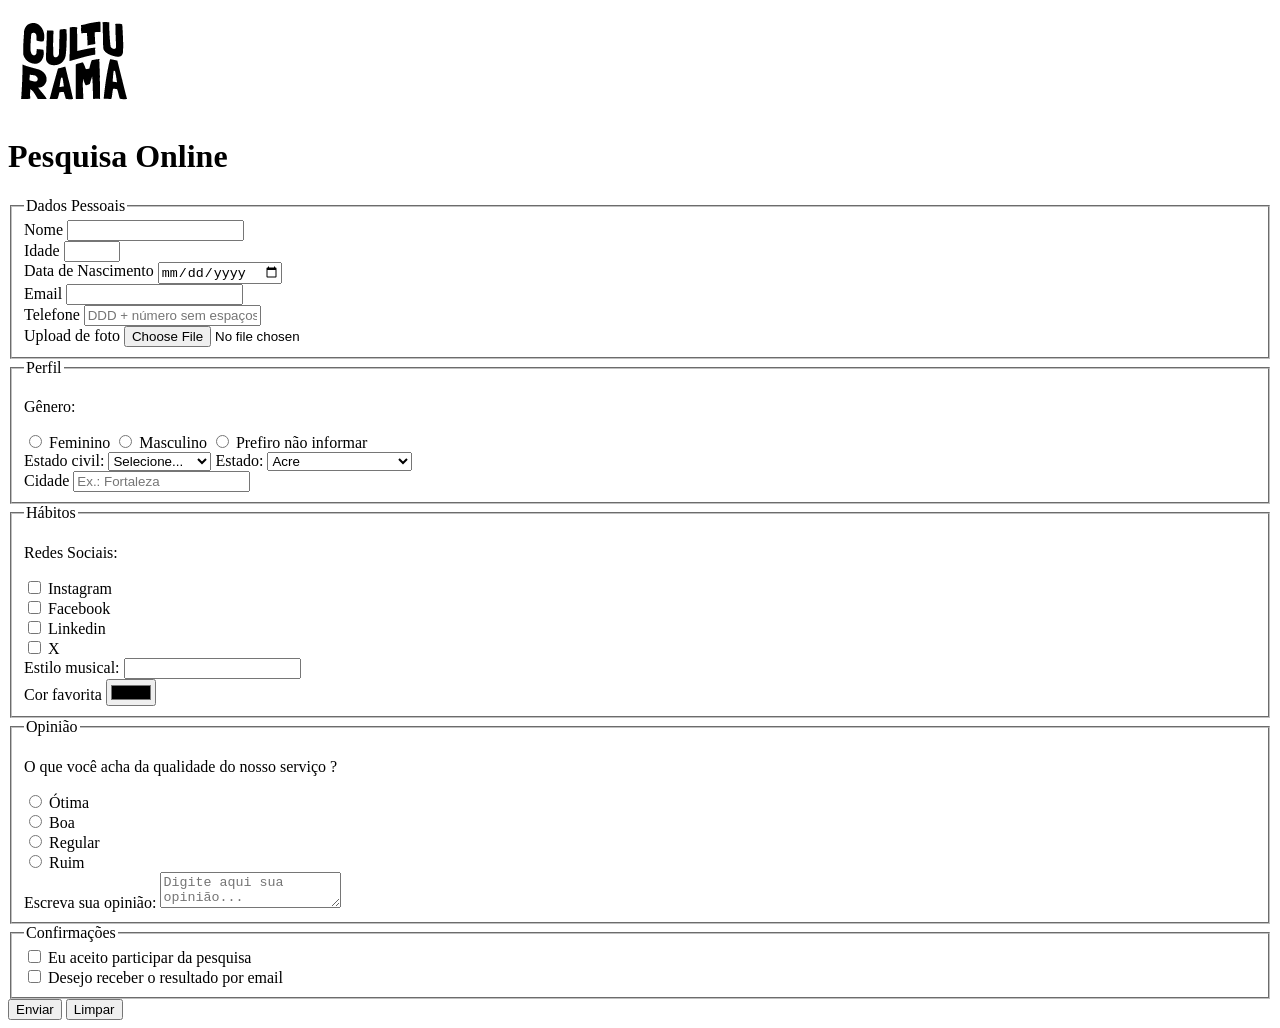
==== index.html @ 8bd606b7 "Adiciona logo" ====
<!DOCTYPE html> 
<html lang="pt-br">
<head>
    <meta charset="UTF-8">
    <meta name="viewport" content="width=device-width, initial-scale=1.0">
    <link rel="icon" href="culturama-favico.png">
    <link rel="stylesheet" href="css/style.css">
    <title>Pesquisa Culturama</title>
</head>
<body>
    <header>
        <img src="img/logo-culturama.png" alt="logo culturama">
        <h1>Pesquisa Online</h1>
    </header>

    <section>
        <form action="" method="get">
            <fieldset>

                    <!-- DADOS PESSOAIS -->

                <legend>Dados Pessoais</legend>

                <label for="name">Nome</label>
                <input id="name" type="text" name="userName" required>
                <br>
                
                <label for="age">Idade</label>
                <input id="age" type="number" name="userAge" min="12" max="100" required>
                <br>
                
                <label for="birthDate">Data de Nascimento</label>
                <input id="birthDate" type="date" name="userBirthDate">
                <br>
                
                <label for="email">Email</label>
                <input id="email" type="email" name="userEmail" required>
                <br>
                
                <label for="phoneNumber">Telefone</label>
                <input id="phoneNumber" type="tel" name="userPhoneNumber" pattern="[0-9]{11}" placeholder="DDD + número sem espaços ou hífens">
                <br>
                
                <label for="image">Upload de foto</label>
                <input id="image" type="file" name="userImage" accept="image/*">
                <br>
            </fieldset>

            <fieldset>
                <legend>Perfil</legend>

                <p>Gênero:</p>

                <input id="fem" type="radio" name="userGender" value="Feminino">
                <label for="fem">Feminino</label>

                <input id="masc" type="radio" name="userGender" value="Masculino">
                <label for="masc">Masculino</label>

                <input id="notInformed" type="radio" name="userGender" value="notInformed">
                <label for="notInformed">Prefiro não informar</label>
                <br>

                <label for="maritalStatus">Estado civil:</label>
                <select id="maritalStatus" name="userMaritalStatus">
                    <option value="notInformed">Selecione...</option>
                    <option value="casado">Casado</option>
                    <option value="solteiro">Solteiro</option>
                    <option value="divorciado">Divorciado</option>
                    <option value="casado">União estável</option>
                </select>

                <label for="state">Estado:</label>
                <select id="state" name="userState" required>
                    <option value="acre">Acre</option>
                    <option value="alagoas">Alagoas</option>
                    <option value="amapa">Amapá</option>
                    <option value="amazonas">Amazonas</option>
                    <option value="bahia">Bahia</option>
                    <option value="ceara">Ceará</option>
                    <option value="distritoFederal">Distrito Federal</option>
                    <option value="espiritoSanto">Espirito Santo</option>
                    <option value="goias">Goiás</option>
                    <option value="maranhao">Maranhão</option>
                    <option value="matoGrossoDoSul">Mato Grosso do Sul</option>
                    <option value="matoGrosso">Mato Grosso</option>
                    <option value="minasGerais">Minas Gerais</option>
                    <option value="para">Pará</option>
                    <option value="paraiba">Paraíba</option>
                    <option value="parana">Paraná</option>
                    <option value="pernambuco">Pernambuco</option>
                    <option value="piaui">Piauí</option>
                    <option value="rioDeJaneiro">Rio de Janeiro</option>
                    <option value="rioGrandeDoNorte">Rio Grande do Norte</option>
                    <option value="rioGrandeDoSul">Rio Grande do Sul</option>
                    <option value="rondonia">Rondônia</option>
                    <option value="roraima">Roraima</option>
                    <option value="santaCatarina">Santa Catarina</option>
                    <option value="saoPaulo">São Paulo</option>
                    <option value="sergipe">Sergipe</option>
                    <option value="tocantins">Tocantins</option>
                </select>
                <br>

                <label for="city">Cidade</label>
                <input id="city" type="text" name="userCity" id="userCity" autocomplete="address-level2" placeholder="Ex.: Fortaleza">
            </fieldset>

            <fieldset>
                <legend>Hábitos</legend>
                
                <p>Redes Sociais:</p>

                <input id="instagram" type="checkbox" name="social" value="instagram">
                <label for="instagram">Instagram</label>
                <br>

                <input id="facebook" type="checkbox" name="social" value="facebook">
                <label for="facebook">Facebook</label>
                <br>

                <input id="linkedin" type="checkbox" name="social" value="linkedin">
                <label for="linkedin">Linkedin</label>
                <br>

                <input id="x" type="checkbox" name="social" value="x">
                <label for="x">X</label>
                <br>

                <label for="musicStyle">Estilo musical:</label>
                <input list="styleTypes" id="musicStyle" name="userMusicStyle" type="text">
                <datalist id="styleTypes">
                    <option value="Rock">
                    <option value="Pop">
                    <option value="Samba">
                    <option value="Sertanejo">
                </datalist>
                <br>

                <label for="favoriteColor">Cor favorita</label>
                <input type="color" name="userFavoriteColor" id="favoriteColor">
            </fieldset>

            <fieldset>
                <legend>Opinião</legend>

                <p>O que você acha da qualidade do nosso serviço ?</p>

                <input type="radio" id="otima" name="userServiceOpinion" value="otima">
                <label for="otima">Ótima</label><br>

                <input type="radio" id="boa" name="userServiceOpinion" value="boa">
                <label for="boa">Boa</label><br>

                <input type="radio" id="regular" name="userServiceOpinion" value="regular">
                <label for="regular">Regular</label><br>

                <input type="radio" id="ruim" name="userServiceOpinion" value="ruim">
                <label for="ruim">Ruim</label><br>


                <label for="comment">Escreva sua opinião:</label>
                <textarea id="comment" name="userComment" placeholder="Digite aqui sua opinião..."></textarea>
            </fieldset>
            
            <fieldset>
                <legend>Confirmações</legend>

                <input type="checkbox" name="userLgpd" id="userLgpdTerm" value="accepted" required>
                <label for="userLgpdTerm">Eu aceito participar da pesquisa</label><br>
                
                <input type="checkbox" name="userGetResult" id="getResult" value="accepted">
                <label for="getResult">Desejo receber o resultado por email</label><br>
            </fieldset>

            <button type="submit">Enviar</button>
            <button type="reset">Limpar</button>

        </form>
    </section>

</body>
</html>
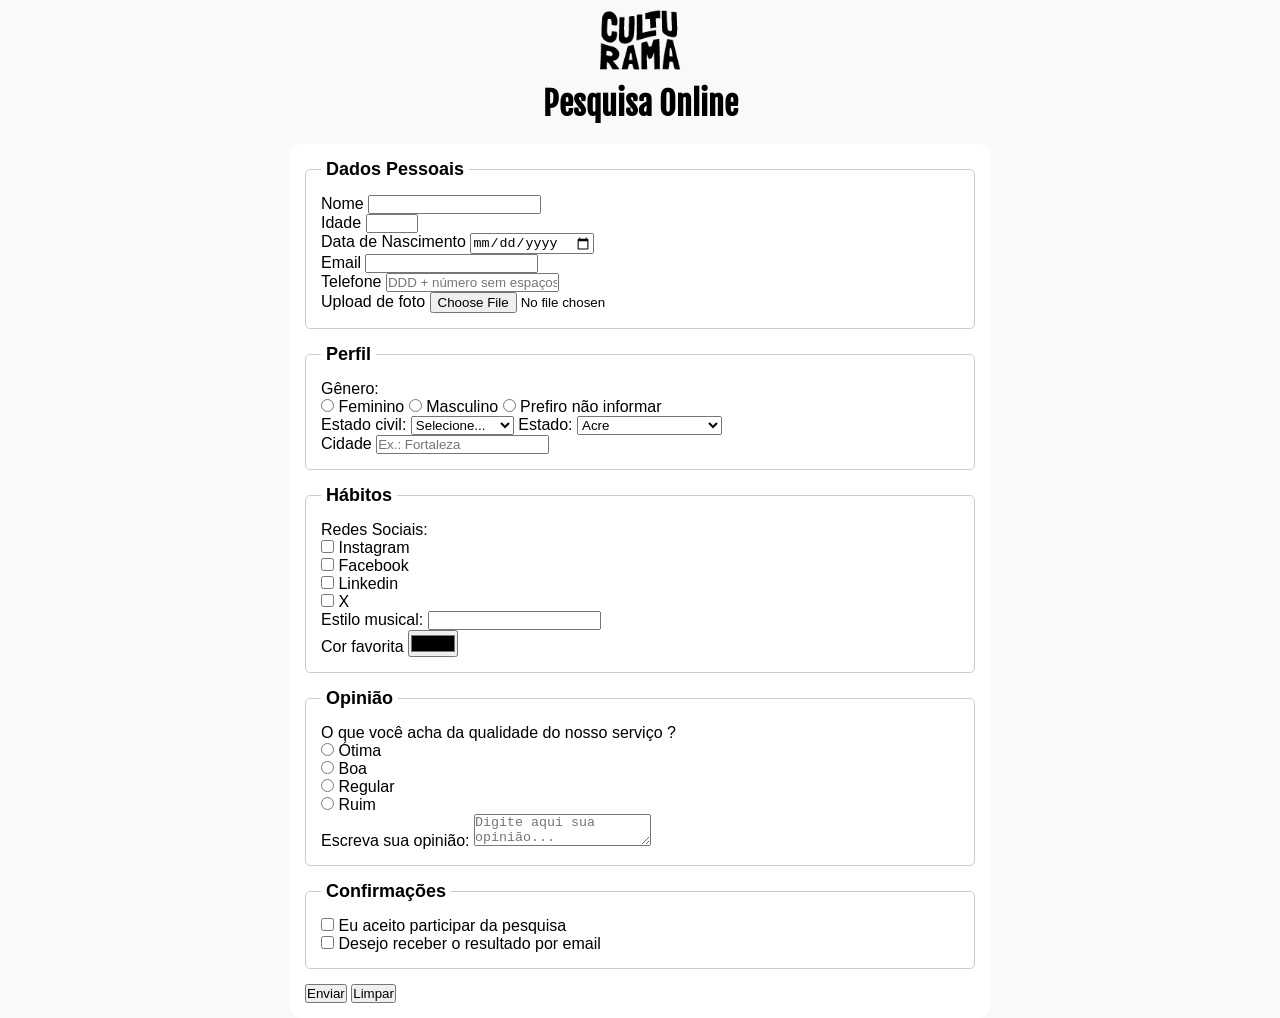
==== commit d1d28c5f: "Adiciona estilos" ====
--- a/index.html
+++ b/index.html
@@ -5,15 +5,21 @@
     <meta name="viewport" content="width=device-width, initial-scale=1.0">
     <link rel="icon" href="culturama-favico.png">
     <link rel="stylesheet" href="css/style.css">
+    
+    <link rel="preconnect" href="https://fonts.googleapis.com">
+    <link rel="preconnect" href="https://fonts.gstatic.com" crossorigin>
+    <link href="https://fonts.googleapis.com/css2?family=Fjalla+One&family=Work+Sans&display=swap" rel="stylesheet">
+
     <title>Pesquisa Culturama</title>
 </head>
 <body>
-    <header>
+    <main>
+        <header>
         <img src="img/logo-culturama.png" alt="logo culturama">
         <h1>Pesquisa Online</h1>
-    </header>
+        </header>
 
-    <section>
+        <section>
         <form action="" method="get">
             <fieldset>
 
@@ -177,7 +183,7 @@
             <button type="reset">Limpar</button>
 
         </form>
-    </section>
-
+        </section>
+    </main>
 </body>
 </html>
--- a/css/style.css
+++ b/css/style.css
@@ -0,0 +1,48 @@
+* {
+    margin: 0;
+    padding: 0;
+    box-sizing: border-box;
+}
+
+body {
+    background-color: #f9f9f9;
+    font-family: "Work Sans", sans-serif;
+}
+
+main {
+    width: 100%;
+    max-width: 700px;
+    margin: 0 auto;
+}
+
+header {
+    text-align: center;
+    margin-bottom: 20px;
+}
+
+img {
+    width: 100px;
+}
+
+h1 {
+    font-family: "Fjalla One", sans-serif;
+}
+
+form {
+    background-color: #ffffff;
+    padding: 15px;
+    border-radius: 10px;
+}
+
+fieldset {
+    padding: 15px;
+    border: 1px solid #cccccc;
+    border-radius: 5px;
+    margin-bottom: 15px;
+}
+
+legend {
+    font-weight: bold;
+    font-size: 18px;
+    padding: 0 5px;
+}
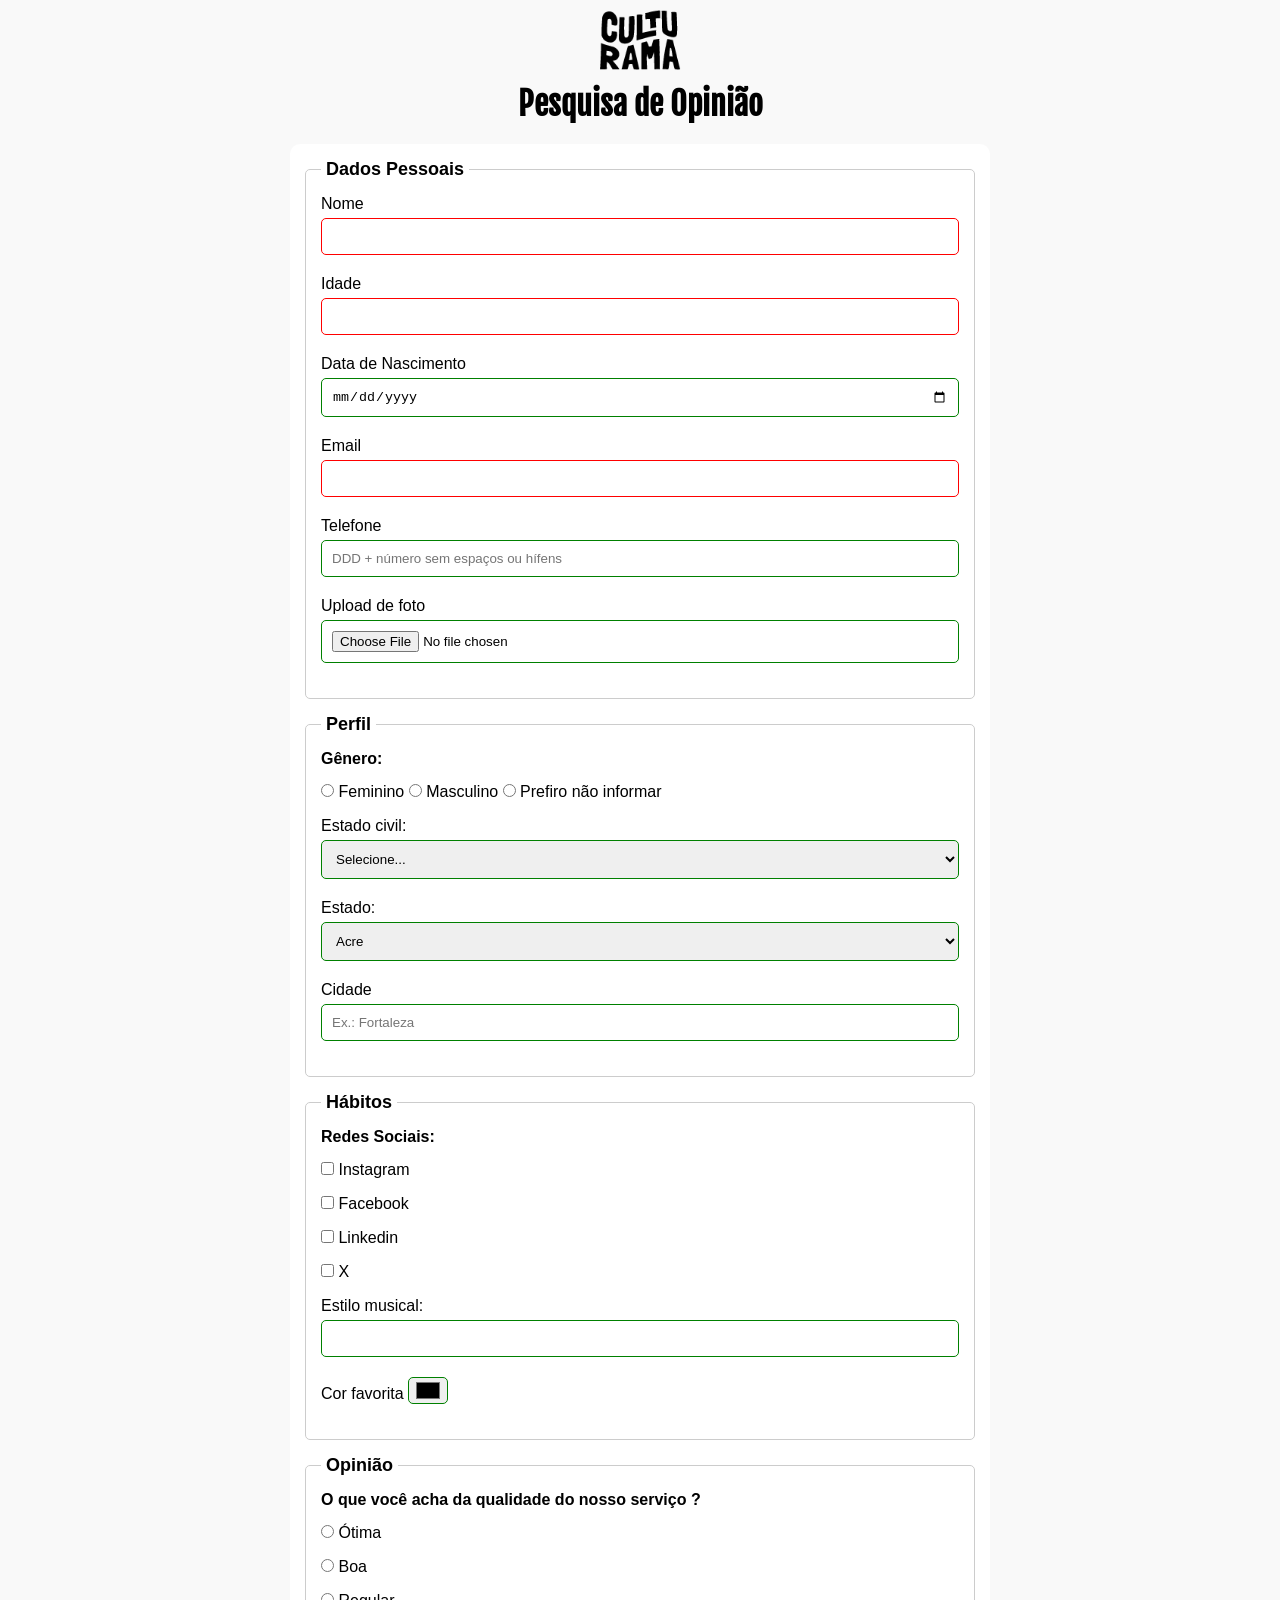
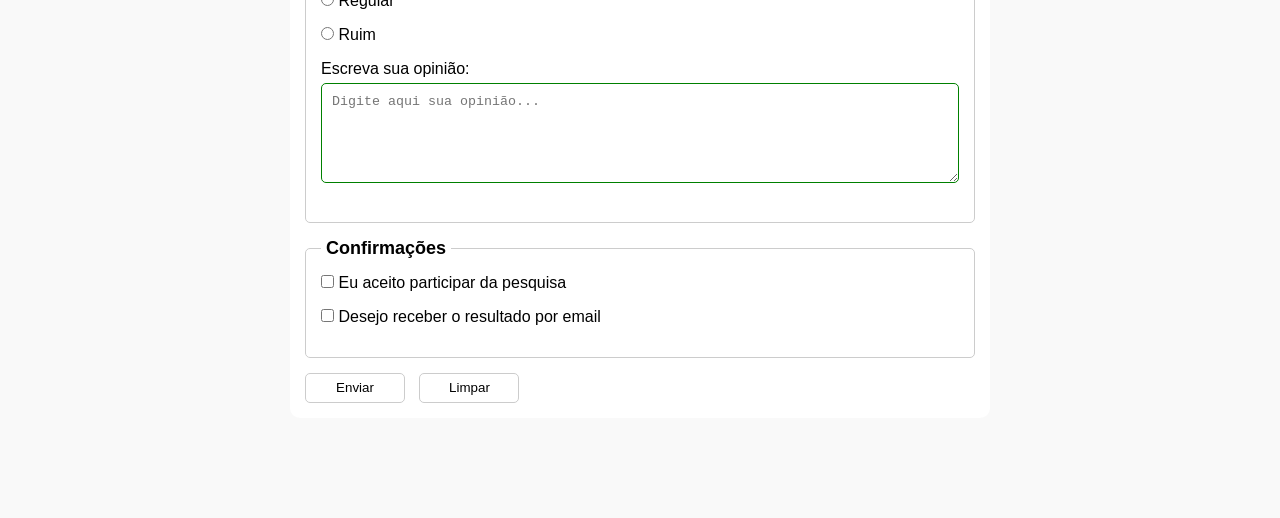
==== commit 94670a46: "Adiciona validacoes visuais ao formulario" ====
--- a/index.html
+++ b/index.html
@@ -16,7 +16,7 @@
     <main>
         <header>
         <img src="img/logo-culturama.png" alt="logo culturama">
-        <h1>Pesquisa Online</h1>
+        <h1>Pesquisa de Opinião</h1>
         </header>
 
         <section>
--- a/css/style.css
+++ b/css/style.css
@@ -32,6 +32,7 @@
     background-color: #ffffff;
     padding: 15px;
     border-radius: 10px;
+    margin-bottom: 100px;
 }
 
 fieldset {
@@ -45,4 +46,63 @@
     font-weight: bold;
     font-size: 18px;
     padding: 0 5px;
+}
+
+label {
+    display: inline-block;
+    margin-bottom: 5px;
+}
+
+p {
+    margin-bottom: 15px;
+    font-weight: bold;
+}
+
+input, select, textarea {
+    width: 100%;
+    padding: 10px;
+    margin-bottom: 20px;
+    border: 1px solid #cccccc;
+    border-radius: 5px;
+}
+
+textarea {
+    min-height: 100px;
+}
+
+input[type="radio"], input[type="checkbox"] {
+    width: auto;
+}
+
+input[type="color"] {
+    width: 40px;
+    padding: 0 5px;
+}
+
+input:invalid, select:invalid, textarea:invalid {
+    border-color: red;
+}
+
+input:valid, select:valid, textarea:valid {
+    border-color: green;
+}
+
+button {
+    width: 100px;
+    height: 30px;
+    margin-right: 10px;
+    background-color: #ffffff;
+    border: 1px solid #cccccc;
+    border-radius: 5px;
+    cursor: pointer;
+}
+
+button[type="submit"]:hover {
+    background-color: green;
+    color: #ffffff;
+}
+
+button[type="reset"]:hover {
+    background-color: orangered;
+    color: #ffffff;
 }
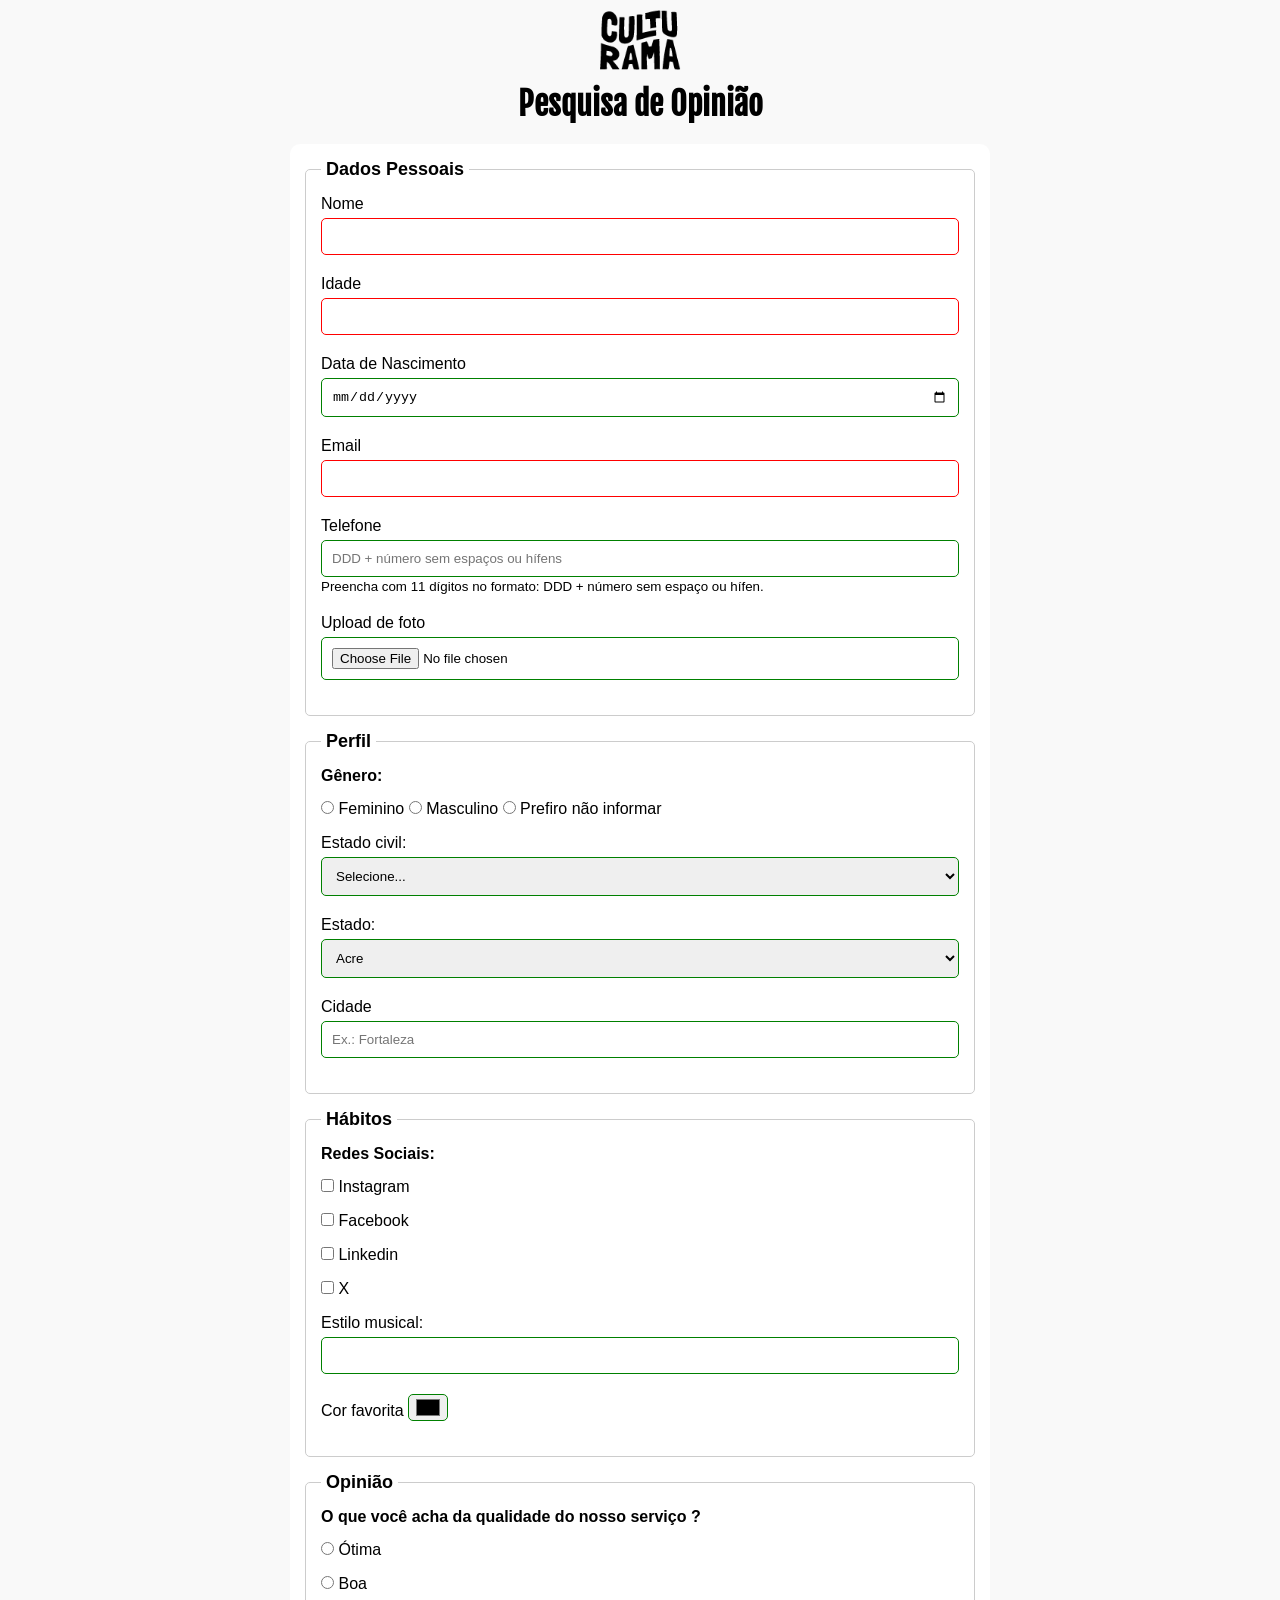
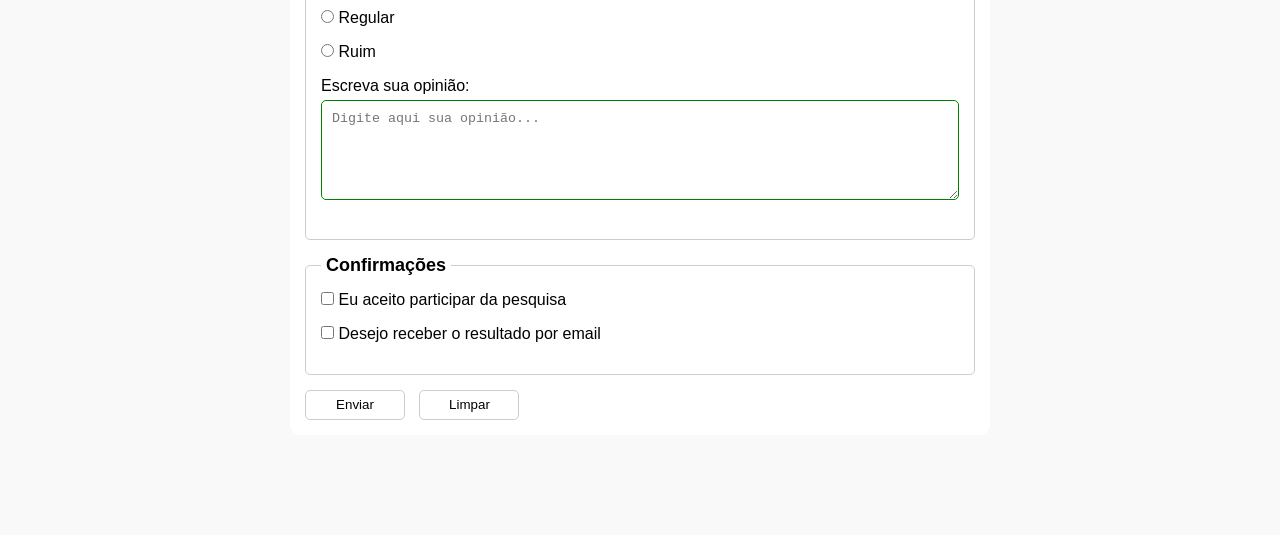
==== commit c8ae3124: "Adiciona aria ao campo de telefone" ====
--- a/index.html
+++ b/index.html
@@ -20,7 +20,7 @@
         </header>
 
         <section>
-        <form action="" method="get">
+        <form action="sucesso.html" method="get">
             <fieldset>
 
                     <!-- DADOS PESSOAIS -->
@@ -44,7 +44,8 @@
                 <br>
                 
                 <label for="phoneNumber">Telefone</label>
-                <input id="phoneNumber" type="tel" name="userPhoneNumber" pattern="[0-9]{11}" placeholder="DDD + número sem espaços ou hífens">
+                <input id="phoneNumber" type="tel" name="userPhoneNumber" pattern="[0-9]{11}" placeholder="DDD + número sem espaços ou hífens" aria-describedby="phoneHelp">
+                <small id="phoneHelp">Preencha com 11 dígitos no formato: DDD + número sem espaço ou hífen.</small>
                 <br>
                 
                 <label for="image">Upload de foto</label>
--- a/css/style.css
+++ b/css/style.css
@@ -26,6 +26,7 @@
 
 h1 {
     font-family: "Fjalla One", sans-serif;
+    text-align: center;
 }
 
 form {
@@ -51,6 +52,15 @@
 label {
     display: inline-block;
     margin-bottom: 5px;
+}
+
+input[type="tel"] {
+    margin-bottom: 0;
+}
+
+small {
+    margin-bottom: 20px;
+    display: inline-block;
 }
 
 p {
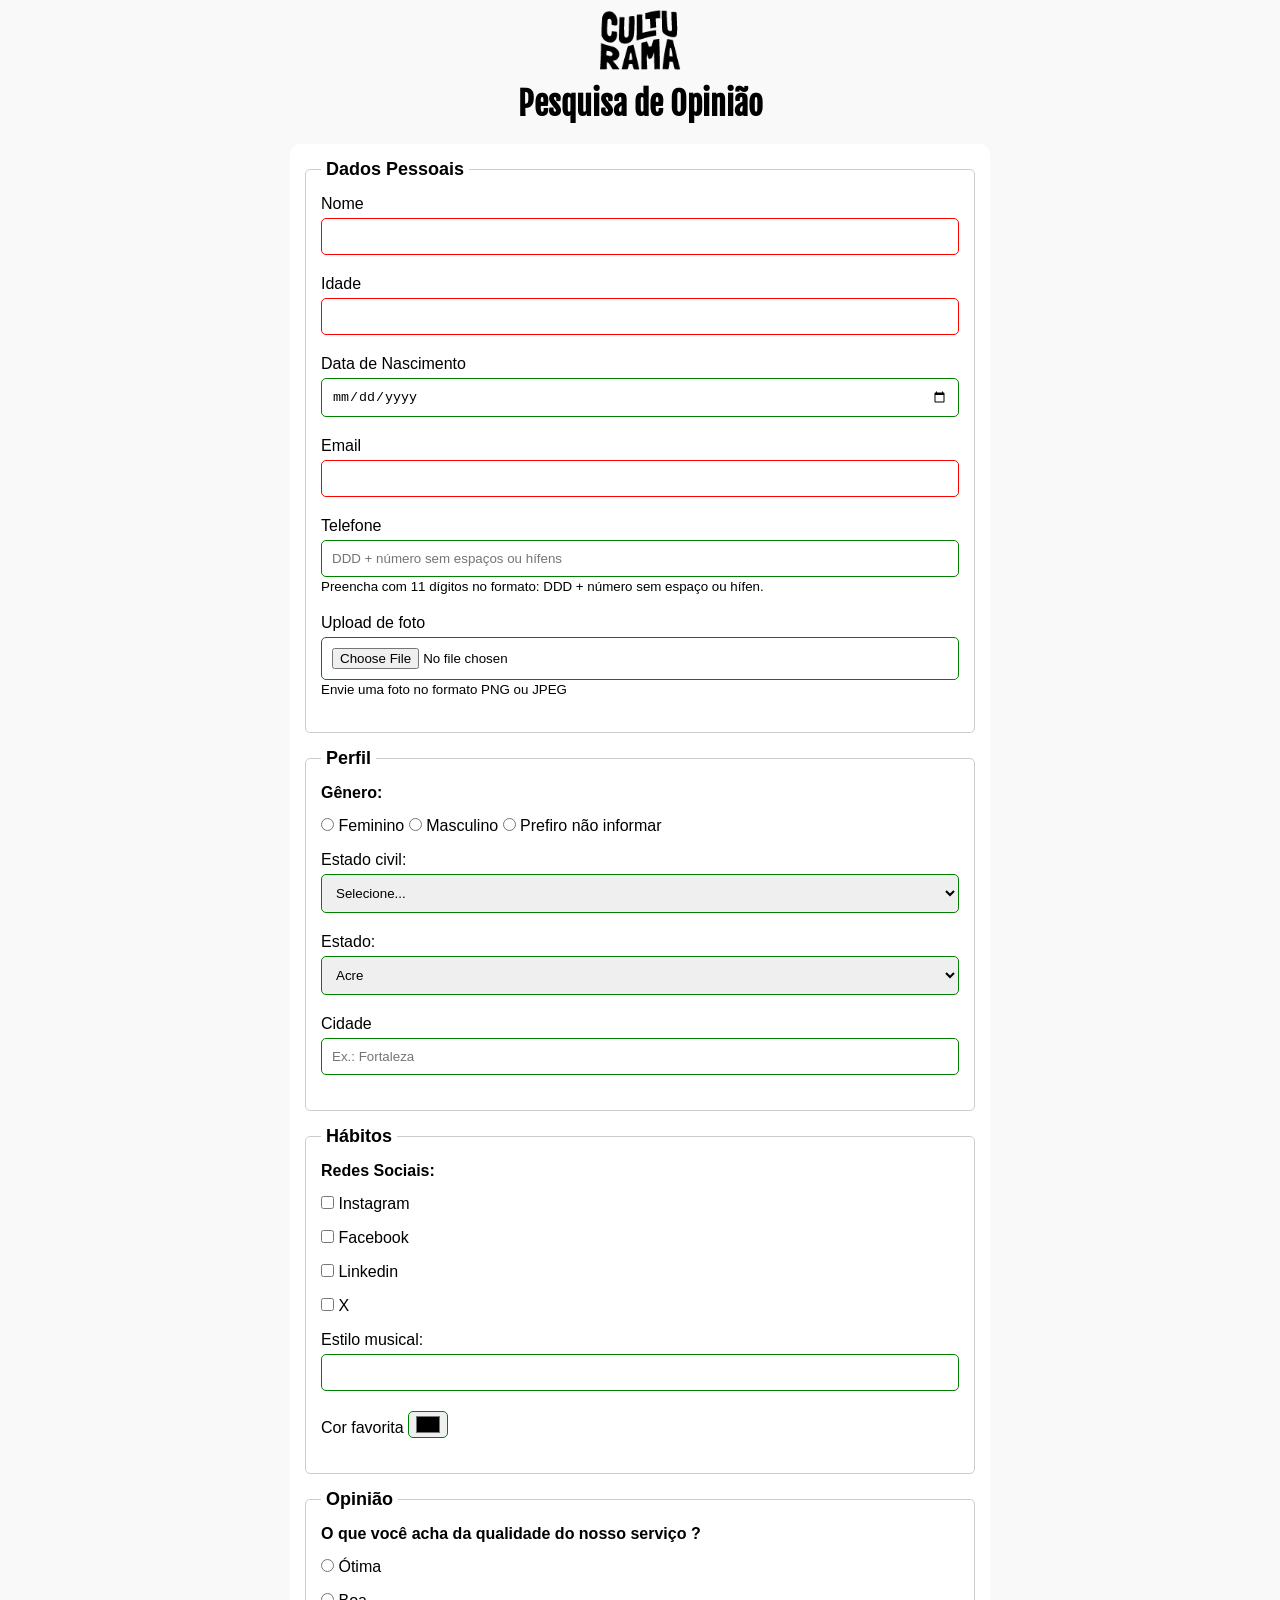
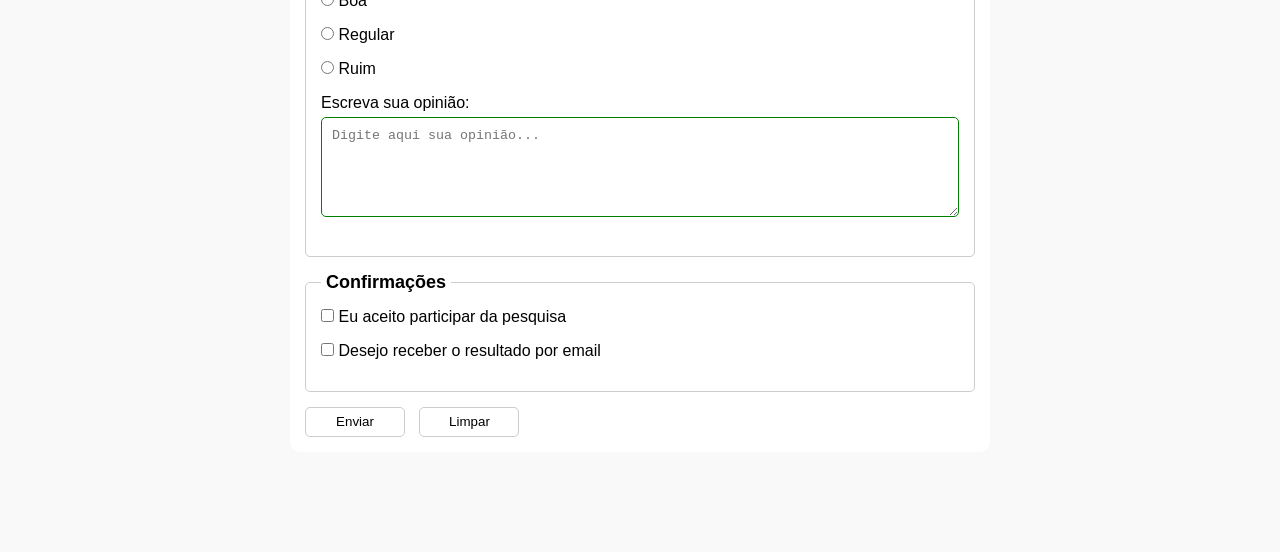
==== commit ffbdfc9c: "Adiciona aria ao campo de upload de foto" ====
--- a/index.html
+++ b/index.html
@@ -49,7 +49,8 @@
                 <br>
                 
                 <label for="image">Upload de foto</label>
-                <input id="image" type="file" name="userImage" accept="image/*">
+                <input id="image" type="file" name="userImage" accept="image/*" aria-describedby="imageHelp">
+                <small id="imageHelp">Envie uma foto no formato PNG ou JPEG</small>
                 <br>
             </fieldset>
 
--- a/css/style.css
+++ b/css/style.css
@@ -54,7 +54,7 @@
     margin-bottom: 5px;
 }
 
-input[type="tel"] {
+input[type="tel"], input[type="file"] {
     margin-bottom: 0;
 }
 
